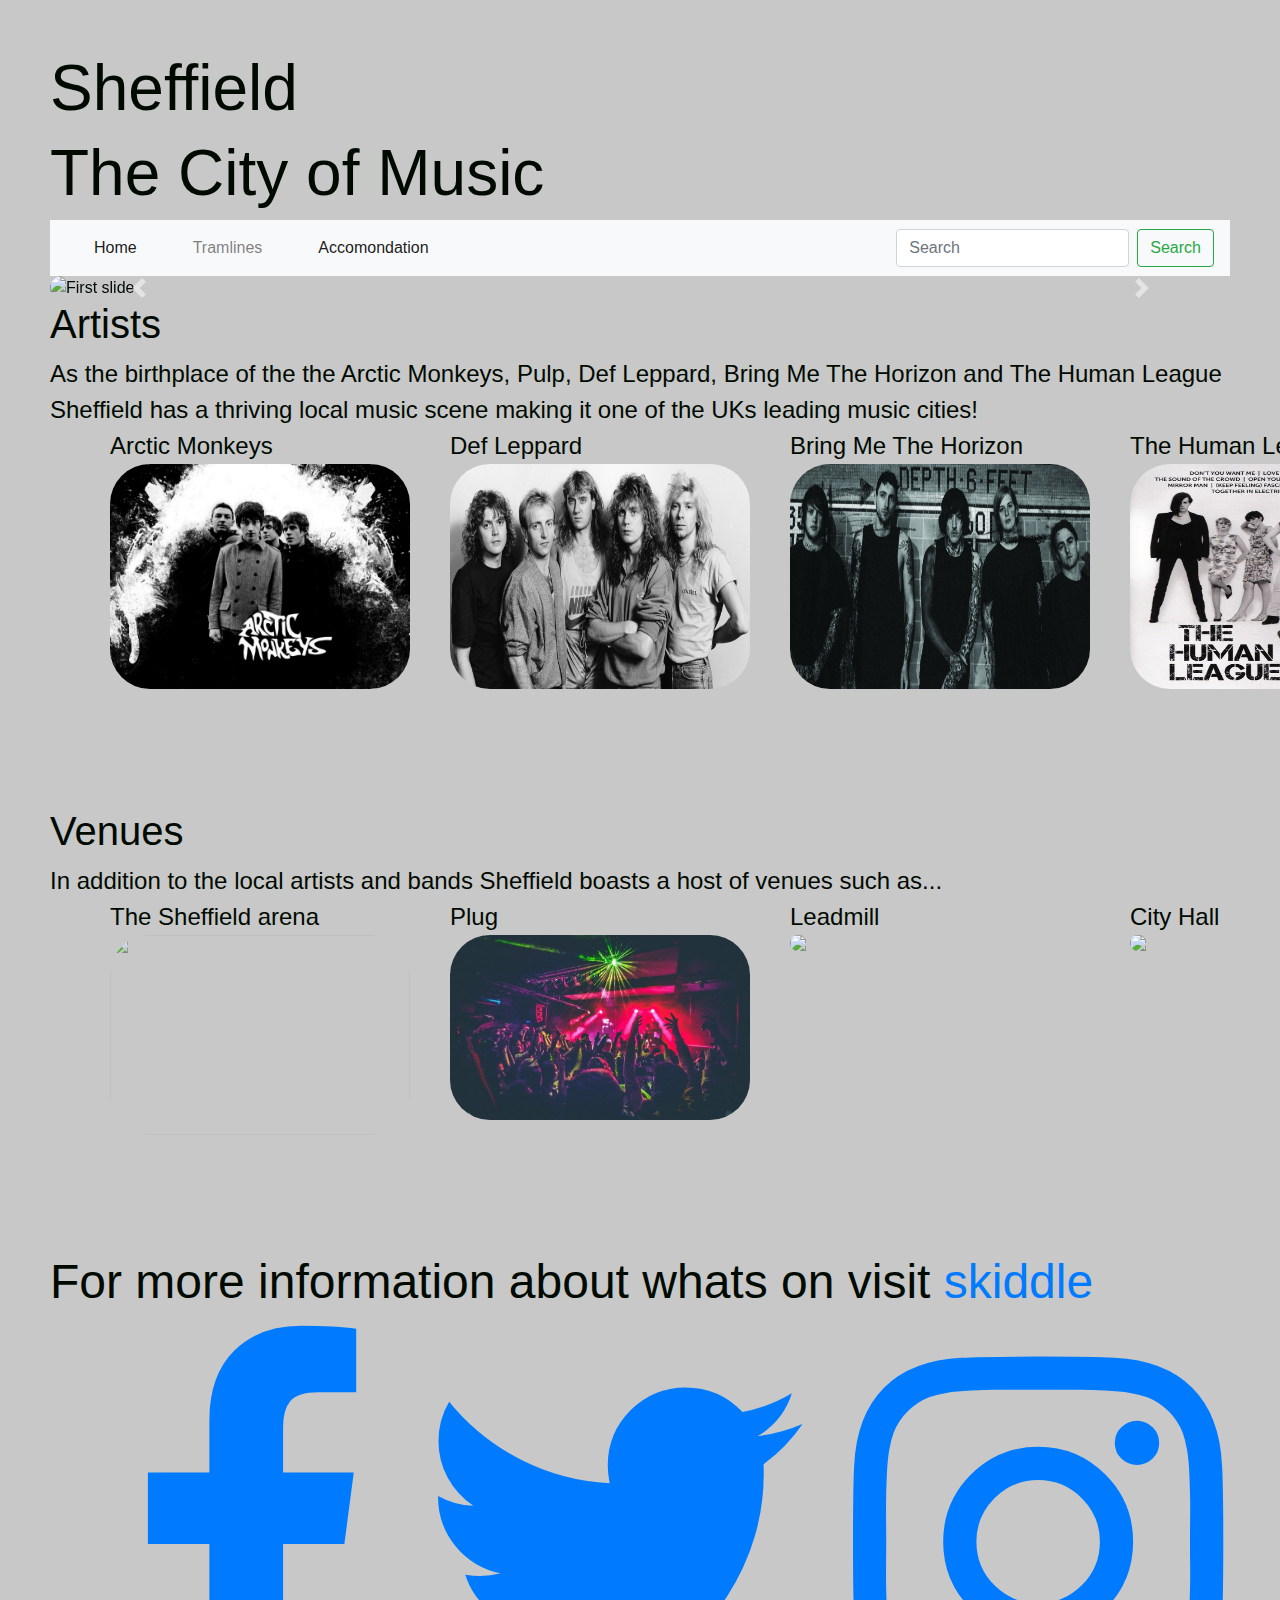
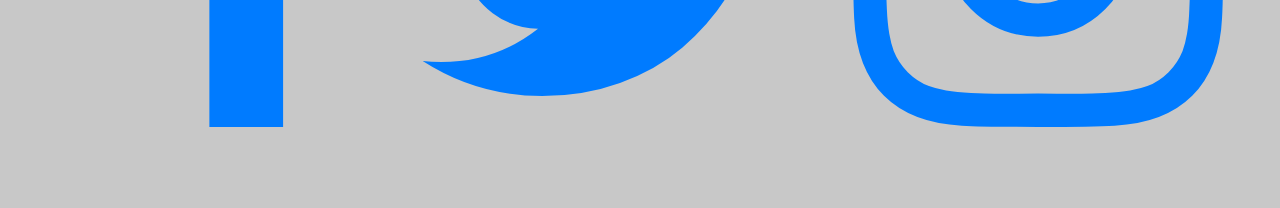
==== index.html @ 2484082d "social media buttons" ====
<!DOCTYPE html>
<html>

  <meta charset="utf-8" />
  <meta http-equiv="X-UA-Compatible" content="IE=edge">
  <meta name="viewport" content="width=device-width, initial-scale=1">

  <title>Sheffield Music</title>
  <link rel="stylesheet" type="text/css" href="css/bootstrap.css">
  <link rel="stylesheet" type="text/css" href="css/styles.css">
  <script
  src="http://code.jquery.com/jquery-3.3.1.min.js"
  integrity="sha256-FgpCb/KJQlLNfOu91ta32o/NMZxltwRo8QtmkMRdAu8="
  crossorigin="anonymous"></script>
  <link rel="stylesheet" href="https://maxcdn.bootstrapcdn.com/font-awesome/4.5.0/css/font-awesome.min.css">
  <link rel="stylesheet" type="text/css" href="bootstrap-social.css">

</head>
<body>

  <div>
  <h1>Sheffield</h1>
<h1>The City of Music</h1>
  <nav class="navbar navbar-expand-lg navbar-light bg-light">
    <button class="navbar-toggler" type="button" data-toggle="collapse" data-target="#navbarTogglerDemo01" aria-controls="navbarTogglerDemo01" aria-expanded="false" aria-label="Toggle navigation">
      <span class="navbar-toggler-icon"></span>
    </button>
    <div class="collapse navbar-collapse" id="navbarTogglerDemo01">

      <ul class="navbar-nav mr-auto mt-2 mt-lg-0">
        <li class="nav-item active">

          <a class="nav-link" href="index.html">Home <span class="sr-only">(current)</span></a>
        </li>
        <li class="nav-item">
          <a class="nav-link" href="tramlines.html">Tramlines</a>
        </li>
        <li class="nav-item active">
          <a class="nav-link" href="accomodation.html">Accomondation </a>
        </li>
      </ul>
      <form class="form-inline my-2 my-lg-0">
        <input class="form-control mr-sm-2" type="search" placeholder="Search" aria-label="Search">
        <button class="btn btn-outline-success my-2 my-sm-0" type="submit">Search</button>
      </form>
    </div>
  </nav>

  <div id="carouselExampleControls" class="carousel slide" data-ride="carousel">
    <div class="carousel-inner">
      <div class="carousel-item active">
        <img class="d-block w-100" src="Nightclub.jpg" alt="First slide">
      </div>
      <div class="carousel-item">
        <img class="d-block w-100" src="night.jpg" alt="Second slide">
      </div>
      <div class="carousel-item">
        <img class="d-block w-100" src="nightlife p2.jpg" alt="Third slide">
      </div>
    </div>
    <a class="carousel-control-prev" href="#carouselExampleControls" role="button" data-slide="prev">
      <span class="carousel-control-prev-icon" aria-hidden="true"></span>
      <span class="sr-only">Previous</span>
    </a>
    <a class="carousel-control-next" href="#carouselExampleControls" role="button" data-slide="next">
      <span class="carousel-control-next-icon" aria-hidden="true"></span>
      <span class="sr-only">Next</span>
    </a>
  </div>


</div>

<div>
  <h2>Artists</h2>
  <p1>
  As the birthplace of the the Arctic Monkeys, Pulp, Def Leppard, Bring Me The Horizon and The Human League
  Sheffield has a thriving local music scene making it one of the UKs leading music cities!
</p1>
<br>
<div>
<ol>
      <ul>

        <li>Arctic Monkeys <a href="https://www.arcticmonkeys.com/"><img src="articmonkeys.jpg" width="300px" height="225px"></a></li>
        <li>Def Leppard <a href="http://www.defleppard.com/"><img src="deflep.jpg" width="300px" height="225px"></li></a></li>
        <li>Bring Me The Horizon <a href="https://www.bmthofficial.com/"><img src="bmth.jpg" width="300px" height="225px"></li></a></li>
        <li>The Human League<a href="http://www.thehumanleague.co.uk/"><img src="thl.jpg" width="300px" height="225px"></li></a></li>

      </ul>

</div>

<div>
  <h2>Venues</h2>
  <p2>
  In addition to the local artists and bands Sheffield boasts a host of venues such as...
</p2>
<br>
  <ol>
        <ul>
          <li>The Sheffield arena <a href="http://www.flydsaarena.co.uk/home"><img src="arena.jpg" width="300px" height="200px"></a></li>
          <li>Plug <a href="https://the-plug.com/"><img src="plug.jpg" width="300px" height"200px"></li></a></li>
          <li>Leadmill <a href="https://www.leadmill.co.uk/"><img src="leadmill.jpg" width="300px"></li></a></li>
          <li>City Hall <a href="https://www.sheffieldcityhall.co.uk/Online/default.asp"><img src="cityhall.jpg" width="300px"></li></a></li>
          <li>Yellow Arch Studios <a href="http://www.yellowarch.com/"><img src="yellowarch.jpg" width="300px" height="200px"></li></a></li>
          <li>Hope Works <a href="http://www.hope-works.co.uk"><img src="hopeworks.jpg" width="300px" height="200px"></li></a></li>
          <li>02 Academy <a href="https://academymusicgroup.com/o2academysheffield/"><img src="02.jpg" width="300px" height="200px"></li></a></li>
        </ul>
        </div>
    </ol>

  <p>
    <h3>For more information about whats on visit <a href="https://www.skiddle.com/whats-on/Sheffield/">skiddle<h3/></a>
  </p>
    <script src="js/bootstrap.js"></script>
</body>
</html>
<div class="col-md-6 .col-md-offset-3">
  <ul class="social">
    <li class="facebook"><a href="https://en-gb.facebook.com/Tramlines/"><i class="fa fa-facebook fa-3x"></i></a></li>
    <li class="twitter"><a href="https://twitter.com/search?q=tramlines&src=typd&lang=en"><i class="fa fa-twitter fa-3x"></i></a></li>
    <li class="instagram"><a href="https://www.instagram.com/tramlines/?hl=en"><i class="fa fa-instagram fa-3x"></i></a></li>
    </a>
  </ul>
</div>
---- css/styles.css ----
body {
background-color: rgb(200,200,200);
color: rgb(65,75,86);
}
body {
color: rgb(1,10,0);
font-family: arial;
margin: 50px;
text-align: flex;
}
background-color: green;
h1, h2, h {
text-align: flex;
}
h1 {
font-size: 4em;
}
h2 {
font-size: 2.5em;
}
h3 {
font-size: 3em;
}
img {
display: flex;
padding: 0px;
margin: 0 auto;
border-radius: 40px;
position: left
}
p1 {
text-align: flex;
width: 80%;
margin: 0vh 0vw;
font-size: 1.5em;
}
p2 {
text-align: flex;
width: 80%;
margin: 0vh 0vw;
font-size: 1.5em;
}
a {
color: rgb(120, 100%, 100%)
font-size: 1.6em;
}
ol {
list-style: flex;
padding: 0;
margin-bottom: 10%;
font-size: 1.5em;
display: flex;
justify-content: space-evenly;

}
li#lower {
margin-top: 2%;
}
li#lower {
margin-top: 4%;
}
ul {
list-style: none;
display: flex;
}
li {
margin: 0 20px;
transition: 0.6s ease;
}
li:hover {
font-size: 1.2em;
transition: 1.6s ease;
}

#dropdown_div {
  min-height: 10vh;
  width: 10vw;

}
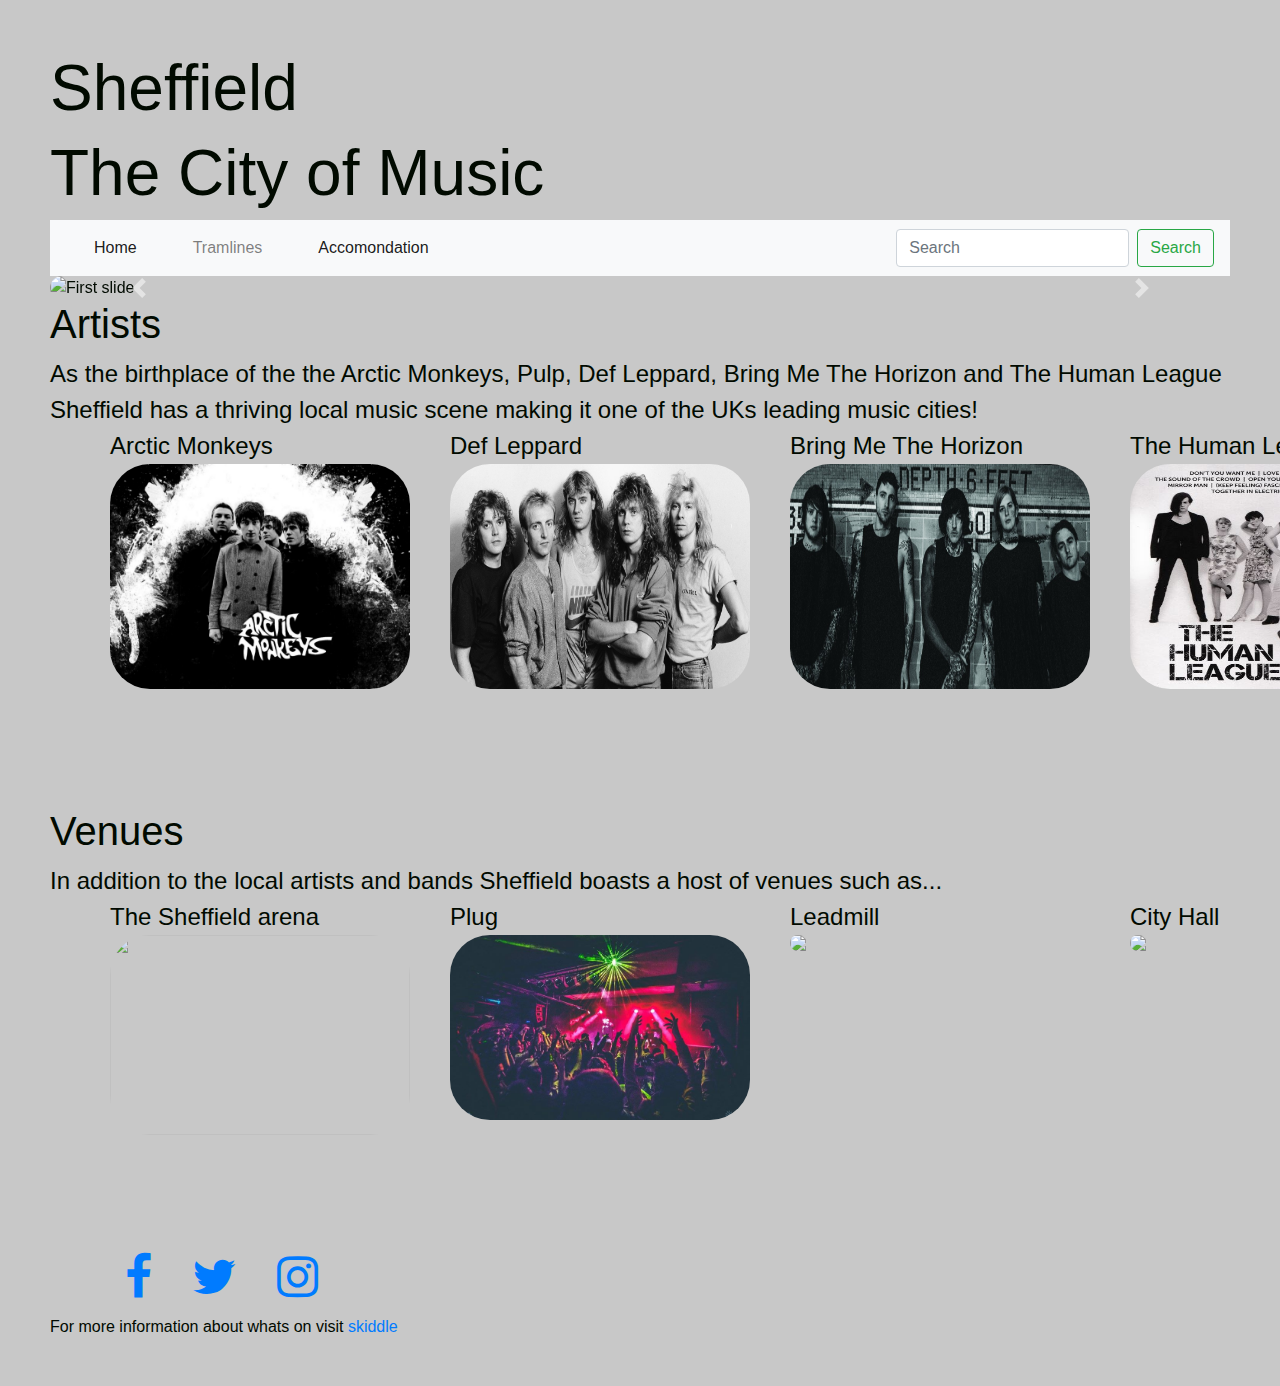
==== commit b33c05e9: "index html" ====
--- a/index.html
+++ b/index.html
@@ -109,6 +109,14 @@
         </ul>
         </div>
     </ol>
+    <div class="col-md-6 .col-md-offset-3">
+      <ul class="social">
+        <li class="facebook"><a href="https://en-gb.facebook.com/Tramlines/"><width="100px" height="100px"<i class="fa fa-facebook fa-3x"></i></a></li>
+        <li class="twitter"><a href="https://twitter.com/search?q=tramlines&src=typd&lang=en"><i class="fa fa-twitter fa-3x"></i></a></li>
+        <li class="instagram"><a href="https://www.instagram.com/tramlines/?hl=en"><i class="fa fa-instagram fa-3x"></i></a></li>
+        </a>
+      </ul>
+    </div>
 
   <p>
     <h3>For more information about whats on visit <a href="https://www.skiddle.com/whats-on/Sheffield/">skiddle<h3/></a>
@@ -116,11 +124,3 @@
     <script src="js/bootstrap.js"></script>
 </body>
 </html>
-<div class="col-md-6 .col-md-offset-3">
-  <ul class="social">
-    <li class="facebook"><a href="https://en-gb.facebook.com/Tramlines/"><i class="fa fa-facebook fa-3x"></i></a></li>
-    <li class="twitter"><a href="https://twitter.com/search?q=tramlines&src=typd&lang=en"><i class="fa fa-twitter fa-3x"></i></a></li>
-    <li class="instagram"><a href="https://www.instagram.com/tramlines/?hl=en"><i class="fa fa-instagram fa-3x"></i></a></li>
-    </a>
-  </ul>
-</div>
--- a/css/styles.css
+++ b/css/styles.css
@@ -8,7 +8,7 @@
 margin: 50px;
 text-align: flex;
 }
-background-color: green;
+
 h1, h2, h {
 text-align: flex;
 }
@@ -19,7 +19,7 @@
 font-size: 2.5em;
 }
 h3 {
-font-size: 3em;
+font-size: 1em;
 }
 img {
 display: flex;
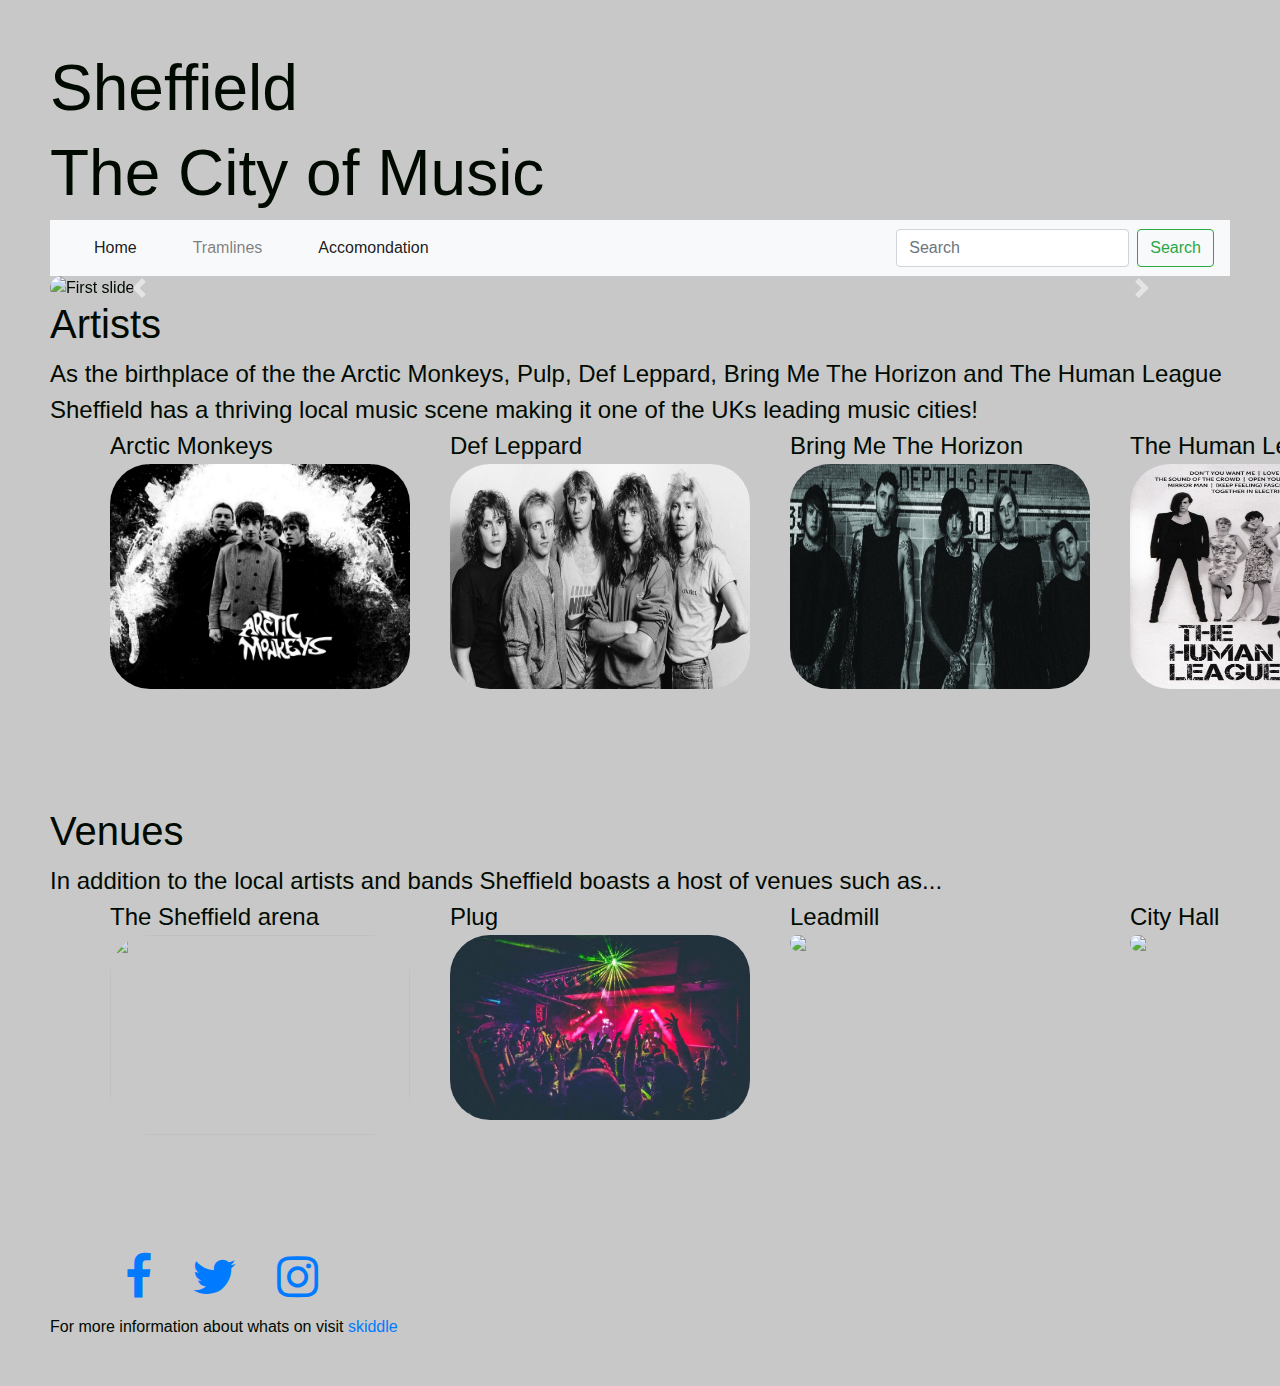
==== commit 7b3008cf: "index updated" ====
--- a/index.html
+++ b/index.html
@@ -111,9 +111,9 @@
     </ol>
     <div class="col-md-6 .col-md-offset-3">
       <ul class="social">
-        <li class="facebook"><a href="https://en-gb.facebook.com/Tramlines/"><width="100px" height="100px"<i class="fa fa-facebook fa-3x"></i></a></li>
-        <li class="twitter"><a href="https://twitter.com/search?q=tramlines&src=typd&lang=en"><i class="fa fa-twitter fa-3x"></i></a></li>
-        <li class="instagram"><a href="https://www.instagram.com/tramlines/?hl=en"><i class="fa fa-instagram fa-3x"></i></a></li>
+        <li class="facebook"><a href="https://www.facebook.com/oursheff/"><width="100px" height="100px"<i class="fa fa-facebook fa-3x"></i></a></li>
+        <li class="twitter"><a href="https://twitter.com/search?q=twitter+sheffield&ref_src=twsrc%5Egoogle%7Ctwcamp%5Eserp%7Ctwgr%5Esearch"><i class="fa fa-twitter fa-3x"></i></a></li>
+        <li class="instagram"><a href="https://www.instagram.com/explore/tags/sheffield/?hl=en"><i class="fa fa-instagram fa-3x"></i></a></li>
         </a>
       </ul>
     </div>
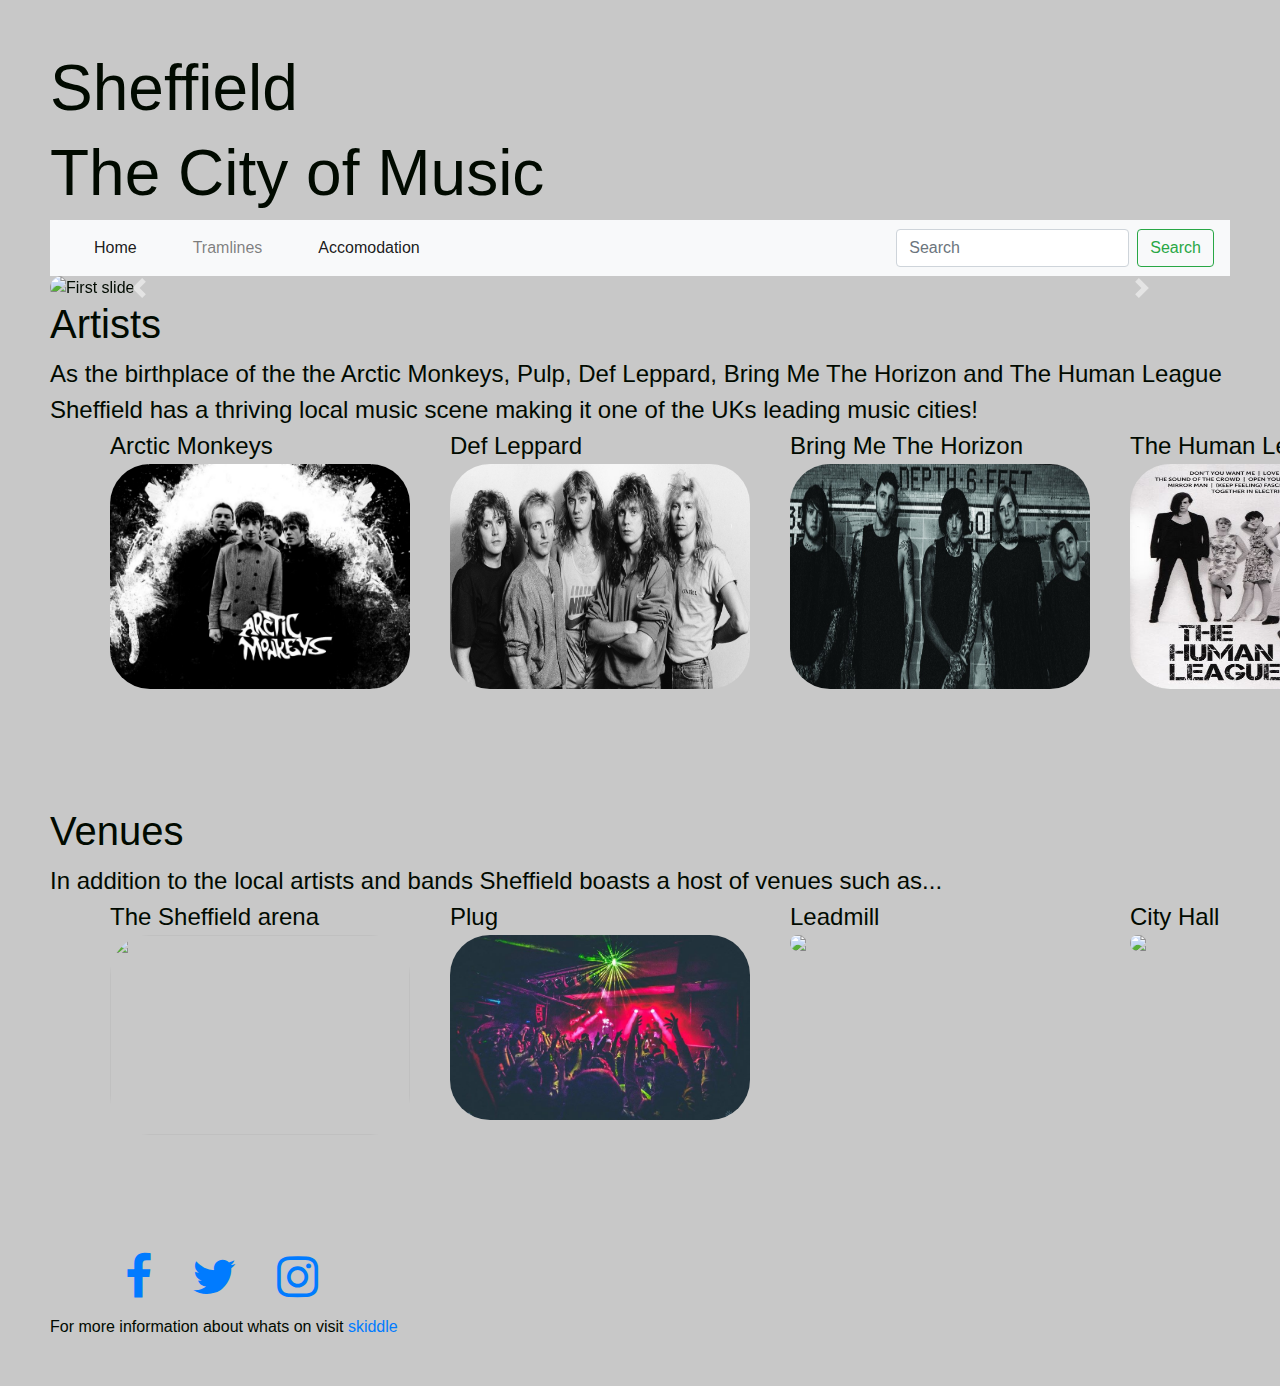
==== commit 57d1d7b5: "accomodation html edited" ====
--- a/index.html
+++ b/index.html
@@ -1,126 +1,126 @@
 <!DOCTYPE html>
 <html>
 
-  <meta charset="utf-8" />
-  <meta http-equiv="X-UA-Compatible" content="IE=edge">
-  <meta name="viewport" content="width=device-width, initial-scale=1">
+<meta charset="utf-8" />
+<meta http-equiv="X-UA-Compatible" content="IE=edge">
+<meta name="viewport" content="width=device-width, initial-scale=1">
 
-  <title>Sheffield Music</title>
-  <link rel="stylesheet" type="text/css" href="css/bootstrap.css">
-  <link rel="stylesheet" type="text/css" href="css/styles.css">
-  <script
-  src="http://code.jquery.com/jquery-3.3.1.min.js"
-  integrity="sha256-FgpCb/KJQlLNfOu91ta32o/NMZxltwRo8QtmkMRdAu8="
-  crossorigin="anonymous"></script>
-  <link rel="stylesheet" href="https://maxcdn.bootstrapcdn.com/font-awesome/4.5.0/css/font-awesome.min.css">
-  <link rel="stylesheet" type="text/css" href="bootstrap-social.css">
+<title>Sheffield Music</title>
+<link rel="stylesheet" type="text/css" href="css/bootstrap.css">
+<link rel="stylesheet" type="text/css" href="css/styles.css">
+<script
+src="http://code.jquery.com/jquery-3.3.1.min.js"
+integrity="sha256-FgpCb/KJQlLNfOu91ta32o/NMZxltwRo8QtmkMRdAu8="
+crossorigin="anonymous"></script>
+<link rel="stylesheet" href="https://maxcdn.bootstrapcdn.com/font-awesome/4.5.0/css/font-awesome.min.css">
+<link rel="stylesheet" type="text/css" href="bootstrap-social.css">
 
 </head>
 <body>
 
   <div>
-  <h1>Sheffield</h1>
-<h1>The City of Music</h1>
-  <nav class="navbar navbar-expand-lg navbar-light bg-light">
-    <button class="navbar-toggler" type="button" data-toggle="collapse" data-target="#navbarTogglerDemo01" aria-controls="navbarTogglerDemo01" aria-expanded="false" aria-label="Toggle navigation">
-      <span class="navbar-toggler-icon"></span>
-    </button>
-    <div class="collapse navbar-collapse" id="navbarTogglerDemo01">
+    <h1>Sheffield</h1>
+    <h1>The City of Music</h1>
+    <nav class="navbar navbar-expand-lg navbar-light bg-light">
+      <button class="navbar-toggler" type="button" data-toggle="collapse" data-target="#navbarTogglerDemo01" aria-controls="navbarTogglerDemo01" aria-expanded="false" aria-label="Toggle navigation">
+        <span class="navbar-toggler-icon"></span>
+      </button>
+      <div class="collapse navbar-collapse" id="navbarTogglerDemo01">
 
-      <ul class="navbar-nav mr-auto mt-2 mt-lg-0">
-        <li class="nav-item active">
+        <ul class="navbar-nav mr-auto mt-2 mt-lg-0">
+          <li class="nav-item active">
 
-          <a class="nav-link" href="index.html">Home <span class="sr-only">(current)</span></a>
-        </li>
-        <li class="nav-item">
-          <a class="nav-link" href="tramlines.html">Tramlines</a>
-        </li>
-        <li class="nav-item active">
-          <a class="nav-link" href="accomodation.html">Accomondation </a>
-        </li>
-      </ul>
-      <form class="form-inline my-2 my-lg-0">
-        <input class="form-control mr-sm-2" type="search" placeholder="Search" aria-label="Search">
-        <button class="btn btn-outline-success my-2 my-sm-0" type="submit">Search</button>
-      </form>
+            <a class="nav-link" href="index.html">Home <span class="sr-only">(current)</span></a>
+          </li>
+          <li class="nav-item">
+            <a class="nav-link" href="tramlines.html">Tramlines</a>
+          </li>
+          <li class="nav-item active">
+            <a class="nav-link" href="accomodation.html">Accomodation </a>
+          </li>
+        </ul>
+        <form class="form-inline my-2 my-lg-0">
+          <input class="form-control mr-sm-2" type="search" placeholder="Search" aria-label="Search">
+          <button class="btn btn-outline-success my-2 my-sm-0" type="submit">Search</button>
+        </form>
+      </div>
+    </nav>
+
+    <div id="carouselExampleControls" class="carousel slide" data-ride="carousel">
+      <div class="carousel-inner">
+        <div class="carousel-item active">
+          <img class="d-block w-100" src="Nightclub.jpg" alt="First slide">
+        </div>
+        <div class="carousel-item">
+          <img class="d-block w-100" src="night.jpg" alt="Second slide">
+        </div>
+        <div class="carousel-item">
+          <img class="d-block w-100" src="nightlife p2.jpg" alt="Third slide">
+        </div>
+      </div>
+      <a class="carousel-control-prev" href="#carouselExampleControls" role="button" data-slide="prev">
+        <span class="carousel-control-prev-icon" aria-hidden="true"></span>
+        <span class="sr-only">Previous</span>
+      </a>
+      <a class="carousel-control-next" href="#carouselExampleControls" role="button" data-slide="next">
+        <span class="carousel-control-next-icon" aria-hidden="true"></span>
+        <span class="sr-only">Next</span>
+      </a>
     </div>
-  </nav>
 
-  <div id="carouselExampleControls" class="carousel slide" data-ride="carousel">
-    <div class="carousel-inner">
-      <div class="carousel-item active">
-        <img class="d-block w-100" src="Nightclub.jpg" alt="First slide">
-      </div>
-      <div class="carousel-item">
-        <img class="d-block w-100" src="night.jpg" alt="Second slide">
-      </div>
-      <div class="carousel-item">
-        <img class="d-block w-100" src="nightlife p2.jpg" alt="Third slide">
-      </div>
-    </div>
-    <a class="carousel-control-prev" href="#carouselExampleControls" role="button" data-slide="prev">
-      <span class="carousel-control-prev-icon" aria-hidden="true"></span>
-      <span class="sr-only">Previous</span>
-    </a>
-    <a class="carousel-control-next" href="#carouselExampleControls" role="button" data-slide="next">
-      <span class="carousel-control-next-icon" aria-hidden="true"></span>
-      <span class="sr-only">Next</span>
-    </a>
+
   </div>
 
+  <div>
+    <h2>Artists</h2>
+    <p1>
+      As the birthplace of the the Arctic Monkeys, Pulp, Def Leppard, Bring Me The Horizon and The Human League
+      Sheffield has a thriving local music scene making it one of the UKs leading music cities!
+    </p1>
+    <br>
+    <div>
+      <ol>
+        <ul>
 
-</div>
+          <li>Arctic Monkeys <a href="https://www.arcticmonkeys.com/"><img src="articmonkeys.jpg" width="300px" height="225px"></a></li>
+          <li>Def Leppard <a href="http://www.defleppard.com/"><img src="deflep.jpg" width="300px" height="225px"></li></a></li>
+          <li>Bring Me The Horizon <a href="https://www.bmthofficial.com/"><img src="bmth.jpg" width="300px" height="225px"></li></a></li>
+          <li>The Human League<a href="http://www.thehumanleague.co.uk/"><img src="thl.jpg" width="300px" height="225px"></li></a></li>
 
-<div>
-  <h2>Artists</h2>
-  <p1>
-  As the birthplace of the the Arctic Monkeys, Pulp, Def Leppard, Bring Me The Horizon and The Human League
-  Sheffield has a thriving local music scene making it one of the UKs leading music cities!
-</p1>
-<br>
-<div>
-<ol>
-      <ul>
+        </ul>
 
-        <li>Arctic Monkeys <a href="https://www.arcticmonkeys.com/"><img src="articmonkeys.jpg" width="300px" height="225px"></a></li>
-        <li>Def Leppard <a href="http://www.defleppard.com/"><img src="deflep.jpg" width="300px" height="225px"></li></a></li>
-        <li>Bring Me The Horizon <a href="https://www.bmthofficial.com/"><img src="bmth.jpg" width="300px" height="225px"></li></a></li>
-        <li>The Human League<a href="http://www.thehumanleague.co.uk/"><img src="thl.jpg" width="300px" height="225px"></li></a></li>
+      </div>
 
-      </ul>
-
-</div>
-
-<div>
-  <h2>Venues</h2>
-  <p2>
-  In addition to the local artists and bands Sheffield boasts a host of venues such as...
-</p2>
-<br>
-  <ol>
-        <ul>
-          <li>The Sheffield arena <a href="http://www.flydsaarena.co.uk/home"><img src="arena.jpg" width="300px" height="200px"></a></li>
-          <li>Plug <a href="https://the-plug.com/"><img src="plug.jpg" width="300px" height"200px"></li></a></li>
-          <li>Leadmill <a href="https://www.leadmill.co.uk/"><img src="leadmill.jpg" width="300px"></li></a></li>
-          <li>City Hall <a href="https://www.sheffieldcityhall.co.uk/Online/default.asp"><img src="cityhall.jpg" width="300px"></li></a></li>
-          <li>Yellow Arch Studios <a href="http://www.yellowarch.com/"><img src="yellowarch.jpg" width="300px" height="200px"></li></a></li>
-          <li>Hope Works <a href="http://www.hope-works.co.uk"><img src="hopeworks.jpg" width="300px" height="200px"></li></a></li>
-          <li>02 Academy <a href="https://academymusicgroup.com/o2academysheffield/"><img src="02.jpg" width="300px" height="200px"></li></a></li>
-        </ul>
+      <div>
+        <h2>Venues</h2>
+        <p2>
+          In addition to the local artists and bands Sheffield boasts a host of venues such as...
+        </p2>
+        <br>
+        <ol>
+          <ul>
+            <li>The Sheffield arena <a href="http://www.flydsaarena.co.uk/home"><img src="arena.jpg" width="300px" height="200px"></a></li>
+            <li>Plug <a href="https://the-plug.com/"><img src="plug.jpg" width="300px" height"200px"></li></a></li>
+            <li>Leadmill <a href="https://www.leadmill.co.uk/"><img src="leadmill.jpg" width="300px"></li></a></li>
+            <li>City Hall <a href="https://www.sheffieldcityhall.co.uk/Online/default.asp"><img src="cityhall.jpg" width="300px"></li></a></li>
+            <li>Yellow Arch Studios <a href="http://www.yellowarch.com/"><img src="yellowarch.jpg" width="300px" height="200px"></li></a></li>
+            <li>Hope Works <a href="http://www.hope-works.co.uk"><img src="hopeworks.jpg" width="300px" height="200px"></li></a></li>
+            <li>02 Academy <a href="https://academymusicgroup.com/o2academysheffield/"><img src="02.jpg" width="300px" height="200px"></li></a></li>
+          </ul>
         </div>
-    </ol>
-    <div class="col-md-6 .col-md-offset-3">
-      <ul class="social">
-        <li class="facebook"><a href="https://www.facebook.com/oursheff/"><width="100px" height="100px"<i class="fa fa-facebook fa-3x"></i></a></li>
-        <li class="twitter"><a href="https://twitter.com/search?q=twitter+sheffield&ref_src=twsrc%5Egoogle%7Ctwcamp%5Eserp%7Ctwgr%5Esearch"><i class="fa fa-twitter fa-3x"></i></a></li>
-        <li class="instagram"><a href="https://www.instagram.com/explore/tags/sheffield/?hl=en"><i class="fa fa-instagram fa-3x"></i></a></li>
+      </ol>
+      <div class="col-md-6 .col-md-offset-3">
+        <ul class="social">
+          <li class="facebook"><a href="https://www.facebook.com/oursheff/"><width="100px" height="100px"<i class="fa fa-facebook fa-3x"></i></a></li>
+          <li class="twitter"><a href="https://twitter.com/search?q=twitter+sheffield&ref_src=twsrc%5Egoogle%7Ctwcamp%5Eserp%7Ctwgr%5Esearch"><i class="fa fa-twitter fa-3x"></i></a></li>
+          <li class="instagram"><a href="https://www.instagram.com/explore/tags/sheffield/?hl=en"><i class="fa fa-instagram fa-3x"></i></a></li>
         </a>
       </ul>
     </div>
 
-  <p>
-    <h3>For more information about whats on visit <a href="https://www.skiddle.com/whats-on/Sheffield/">skiddle<h3/></a>
-  </p>
-    <script src="js/bootstrap.js"></script>
-</body>
-</html>
+    <p>
+      <h3>For more information about whats on visit <a href="https://www.skiddle.com/whats-on/Sheffield/">skiddle<h3/></a>
+      </p>
+      <script src="js/bootstrap.js"></script>
+    </body>
+    </html>
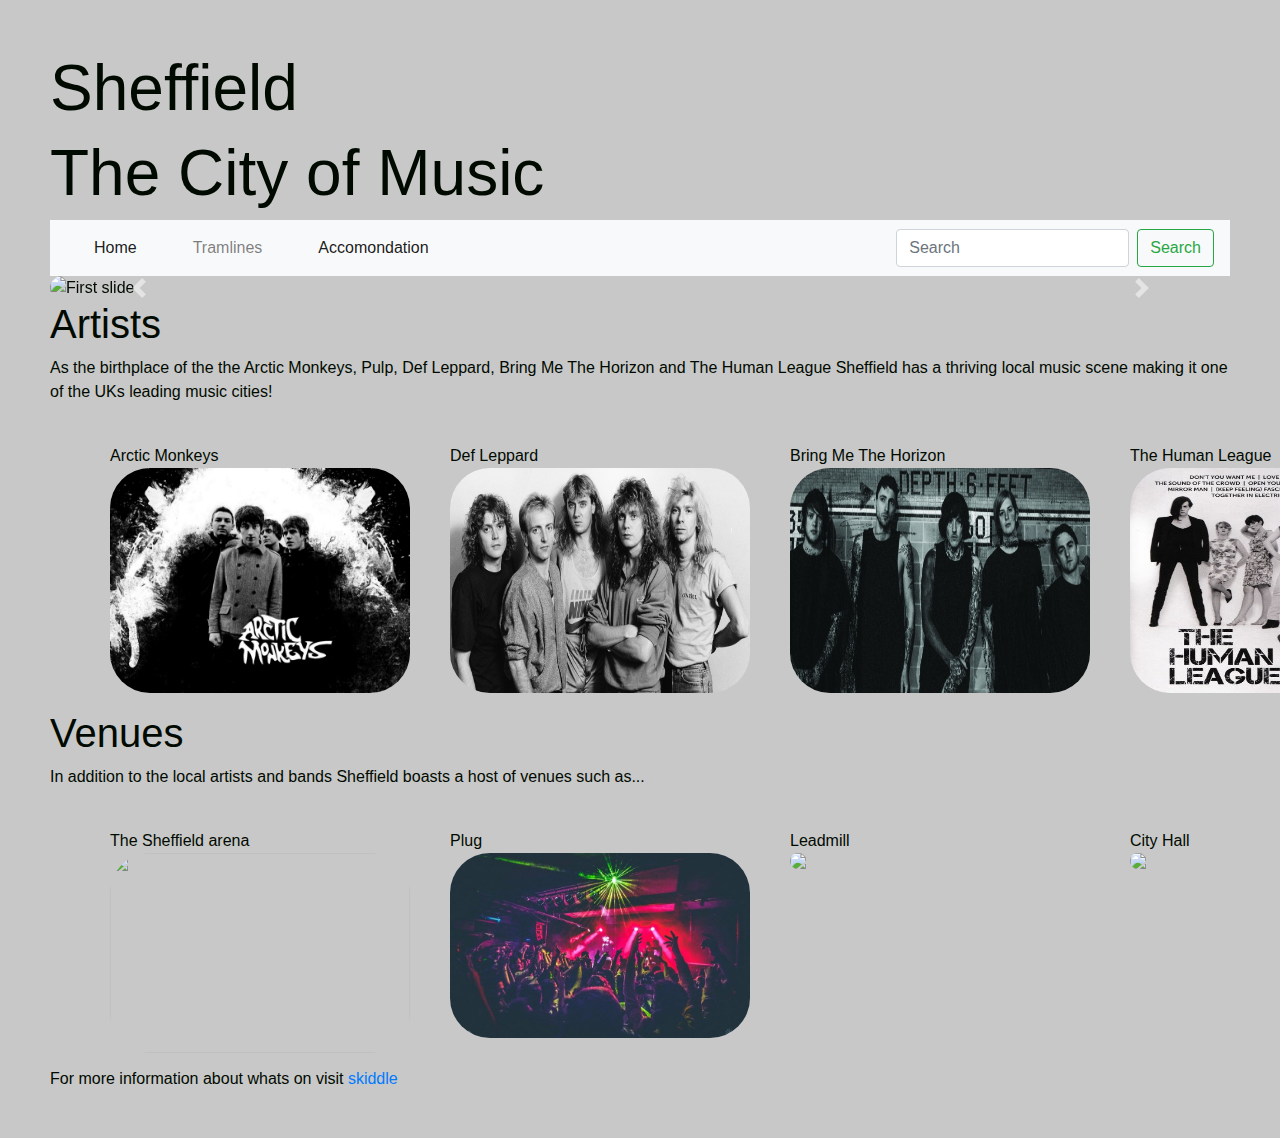
==== commit 811ab770: "Update index.html" ====
--- a/index.html
+++ b/index.html
@@ -1,126 +1,116 @@
 <!DOCTYPE html>
 <html>
 
-<meta charset="utf-8" />
-<meta http-equiv="X-UA-Compatible" content="IE=edge">
-<meta name="viewport" content="width=device-width, initial-scale=1">
+  <meta charset="utf-8" />
+  <meta http-equiv="X-UA-Compatible" content="IE=edge">
+  <meta name="viewport" content="width=device-width, initial-scale=1">
 
-<title>Sheffield Music</title>
-<link rel="stylesheet" type="text/css" href="css/bootstrap.css">
-<link rel="stylesheet" type="text/css" href="css/styles.css">
-<script
-src="http://code.jquery.com/jquery-3.3.1.min.js"
-integrity="sha256-FgpCb/KJQlLNfOu91ta32o/NMZxltwRo8QtmkMRdAu8="
-crossorigin="anonymous"></script>
-<link rel="stylesheet" href="https://maxcdn.bootstrapcdn.com/font-awesome/4.5.0/css/font-awesome.min.css">
-<link rel="stylesheet" type="text/css" href="bootstrap-social.css">
+  <title>Sheffield Music</title>
+  <link rel="stylesheet" type="text/css" href="css/bootstrap.css">
+  <link rel="stylesheet" type="text/css" href="css/styles.css">
+  <script
+  src="http://code.jquery.com/jquery-3.3.1.min.js"
+  integrity="sha256-FgpCb/KJQlLNfOu91ta32o/NMZxltwRo8QtmkMRdAu8="
+  crossorigin="anonymous"></script>
 
 </head>
 <body>
 
   <div>
-    <h1>Sheffield</h1>
-    <h1>The City of Music</h1>
-    <nav class="navbar navbar-expand-lg navbar-light bg-light">
-      <button class="navbar-toggler" type="button" data-toggle="collapse" data-target="#navbarTogglerDemo01" aria-controls="navbarTogglerDemo01" aria-expanded="false" aria-label="Toggle navigation">
-        <span class="navbar-toggler-icon"></span>
-      </button>
-      <div class="collapse navbar-collapse" id="navbarTogglerDemo01">
+  <h1>Sheffield</h1>
+<h1>The City of Music</h1>
+  <nav class="navbar navbar-expand-lg navbar-light bg-light">
+    <button class="navbar-toggler" type="button" data-toggle="collapse" data-target="#navbarTogglerDemo01" aria-controls="navbarTogglerDemo01" aria-expanded="false" aria-label="Toggle navigation">
+      <span class="navbar-toggler-icon"></span>
+    </button>
+    <div class="collapse navbar-collapse" id="navbarTogglerDemo01">
 
-        <ul class="navbar-nav mr-auto mt-2 mt-lg-0">
-          <li class="nav-item active">
+      <ul class="navbar-nav mr-auto mt-2 mt-lg-0">
+        <li class="nav-item active">
 
-            <a class="nav-link" href="index.html">Home <span class="sr-only">(current)</span></a>
-          </li>
-          <li class="nav-item">
-            <a class="nav-link" href="tramlines.html">Tramlines</a>
-          </li>
-          <li class="nav-item active">
-            <a class="nav-link" href="accomodation.html">Accomodation </a>
-          </li>
-        </ul>
-        <form class="form-inline my-2 my-lg-0">
-          <input class="form-control mr-sm-2" type="search" placeholder="Search" aria-label="Search">
-          <button class="btn btn-outline-success my-2 my-sm-0" type="submit">Search</button>
-        </form>
+          <a class="nav-link" href="index.html">Home <span class="sr-only">(current)</span></a>
+        </li>
+        <li class="nav-item">
+          <a class="nav-link" href="tramlines.html">Tramlines</a>
+        </li>
+        <li class="nav-item active">
+          <a class="nav-link" href="accomodation.html">Accomondation </a>
+        </li>
+      </ul>
+      <form class="form-inline my-2 my-lg-0">
+        <input class="form-control mr-sm-2" type="search" placeholder="Search" aria-label="Search">
+        <button class="btn btn-outline-success my-2 my-sm-0" type="submit">Search</button>
+      </form>
+    </div>
+  </nav>
+
+  <div id="carouselExampleControls" class="carousel slide" data-ride="carousel">
+    <div class="carousel-inner">
+      <div class="carousel-item active">
+        <img class="d-block w-100" src="Nightclub.jpg" alt="First slide">
       </div>
-    </nav>
-
-    <div id="carouselExampleControls" class="carousel slide" data-ride="carousel">
-      <div class="carousel-inner">
-        <div class="carousel-item active">
-          <img class="d-block w-100" src="Nightclub.jpg" alt="First slide">
-        </div>
-        <div class="carousel-item">
-          <img class="d-block w-100" src="night.jpg" alt="Second slide">
-        </div>
-        <div class="carousel-item">
-          <img class="d-block w-100" src="nightlife p2.jpg" alt="Third slide">
-        </div>
+      <div class="carousel-item">
+        <img class="d-block w-100" src="night.jpg" alt="Second slide">
       </div>
-      <a class="carousel-control-prev" href="#carouselExampleControls" role="button" data-slide="prev">
-        <span class="carousel-control-prev-icon" aria-hidden="true"></span>
-        <span class="sr-only">Previous</span>
-      </a>
-      <a class="carousel-control-next" href="#carouselExampleControls" role="button" data-slide="next">
-        <span class="carousel-control-next-icon" aria-hidden="true"></span>
-        <span class="sr-only">Next</span>
-      </a>
+      <div class="carousel-item">
+        <img class="d-block w-100" src="nightlife p2.jpg" alt="Third slide">
+      </div>
     </div>
+    <a class="carousel-control-prev" href="#carouselExampleControls" role="button" data-slide="prev">
+      <span class="carousel-control-prev-icon" aria-hidden="true"></span>
+      <span class="sr-only">Previous</span>
+    </a>
+    <a class="carousel-control-next" href="#carouselExampleControls" role="button" data-slide="next">
+      <span class="carousel-control-next-icon" aria-hidden="true"></span>
+      <span class="sr-only">Next</span>
+    </a>
+  </div>
 
 
-  </div>
+</div>
 
-  <div>
-    <h2>Artists</h2>
-    <p1>
-      As the birthplace of the the Arctic Monkeys, Pulp, Def Leppard, Bring Me The Horizon and The Human League
-      Sheffield has a thriving local music scene making it one of the UKs leading music cities!
-    </p1>
-    <br>
-    <div>
-      <ol>
+<div>
+  <h2>Artists</h2>
+  <p>
+  As the birthplace of the the Arctic Monkeys, Pulp, Def Leppard, Bring Me The Horizon and The Human League
+  Sheffield has a thriving local music scene making it one of the UKs leading music cities!
+</p>
+<br>
+<div>
+
+      <ul>
+
+        <li>Arctic Monkeys <a href="https://www.arcticmonkeys.com/"><img src="articmonkeys.jpg" width="300px" height="225px"></a></li>
+        <li>Def Leppard <a href="http://www.defleppard.com/"><img src="deflep.jpg" width="300px" height="225px"></li></a></li>
+        <li>Bring Me The Horizon <a href="https://www.bmthofficial.com/"><img src="bmth.jpg" width="300px" height="225px"></li></a></li>
+        <li>The Human League<a href="http://www.thehumanleague.co.uk/"><img src="thl.jpg" width="300px" height="225px"></li></a></li>
+
+      </ul>
+
+</div>
+
+<div>
+  <h2>Venues</h2>
+  <p>
+  In addition to the local artists and bands Sheffield boasts a host of venues such as...
+</p>
+<br>
+
         <ul>
+          <li>The Sheffield arena <a href="http://www.flydsaarena.co.uk/home"><img src="arena.jpg" width="300px" height="200px"></a></li>
+          <li>Plug <a href="https://the-plug.com/"><img src="plug.jpg" width="300px" height"200px"></li></a></li>
+          <li>Leadmill <a href="https://www.leadmill.co.uk/"><img src="leadmill.jpg" width="300px"></li></a></li>
+          <li>City Hall <a href="https://www.sheffieldcityhall.co.uk/Online/default.asp"><img src="cityhall.jpg" width="300px"></li></a></li>
+          <li>Yellow Arch Studios <a href="http://www.yellowarch.com/"><img src="yellowarch.jpg" width="300px" height="200px"></li></a></li>
+          <li>Hope Works <a href="http://www.hope-works.co.uk"><img src="hopeworks.jpg" width="300px" height="200px"></li></a></li>
+          <li>02 Academy <a href="https://academymusicgroup.com/o2academysheffield/"><img src="02.jpg" width="300px" height="200px"></li></a></li>
+        </ul>
+        </div>
 
-          <li>Arctic Monkeys <a href="https://www.arcticmonkeys.com/"><img src="articmonkeys.jpg" width="300px" height="225px"></a></li>
-          <li>Def Leppard <a href="http://www.defleppard.com/"><img src="deflep.jpg" width="300px" height="225px"></li></a></li>
-          <li>Bring Me The Horizon <a href="https://www.bmthofficial.com/"><img src="bmth.jpg" width="300px" height="225px"></li></a></li>
-          <li>The Human League<a href="http://www.thehumanleague.co.uk/"><img src="thl.jpg" width="300px" height="225px"></li></a></li>
 
-        </ul>
-
-      </div>
-
-      <div>
-        <h2>Venues</h2>
-        <p2>
-          In addition to the local artists and bands Sheffield boasts a host of venues such as...
-        </p2>
-        <br>
-        <ol>
-          <ul>
-            <li>The Sheffield arena <a href="http://www.flydsaarena.co.uk/home"><img src="arena.jpg" width="300px" height="200px"></a></li>
-            <li>Plug <a href="https://the-plug.com/"><img src="plug.jpg" width="300px" height"200px"></li></a></li>
-            <li>Leadmill <a href="https://www.leadmill.co.uk/"><img src="leadmill.jpg" width="300px"></li></a></li>
-            <li>City Hall <a href="https://www.sheffieldcityhall.co.uk/Online/default.asp"><img src="cityhall.jpg" width="300px"></li></a></li>
-            <li>Yellow Arch Studios <a href="http://www.yellowarch.com/"><img src="yellowarch.jpg" width="300px" height="200px"></li></a></li>
-            <li>Hope Works <a href="http://www.hope-works.co.uk"><img src="hopeworks.jpg" width="300px" height="200px"></li></a></li>
-            <li>02 Academy <a href="https://academymusicgroup.com/o2academysheffield/"><img src="02.jpg" width="300px" height="200px"></li></a></li>
-          </ul>
-        </div>
-      </ol>
-      <div class="col-md-6 .col-md-offset-3">
-        <ul class="social">
-          <li class="facebook"><a href="https://www.facebook.com/oursheff/"><width="100px" height="100px"<i class="fa fa-facebook fa-3x"></i></a></li>
-          <li class="twitter"><a href="https://twitter.com/search?q=twitter+sheffield&ref_src=twsrc%5Egoogle%7Ctwcamp%5Eserp%7Ctwgr%5Esearch"><i class="fa fa-twitter fa-3x"></i></a></li>
-          <li class="instagram"><a href="https://www.instagram.com/explore/tags/sheffield/?hl=en"><i class="fa fa-instagram fa-3x"></i></a></li>
-        </a>
-      </ul>
-    </div>
-
-    <p>
-      <h3>For more information about whats on visit <a href="https://www.skiddle.com/whats-on/Sheffield/">skiddle<h3/></a>
-      </p>
-      <script src="js/bootstrap.js"></script>
-    </body>
-    </html>
+  <p>
+    <h3>For more information about whats on visit <a href="https://www.skiddle.com/whats-on/Sheffield/">skiddle<h3/></a>
+  </p>
+    <script src="js/bootstrap.js"></script>
+</body>
+</html>
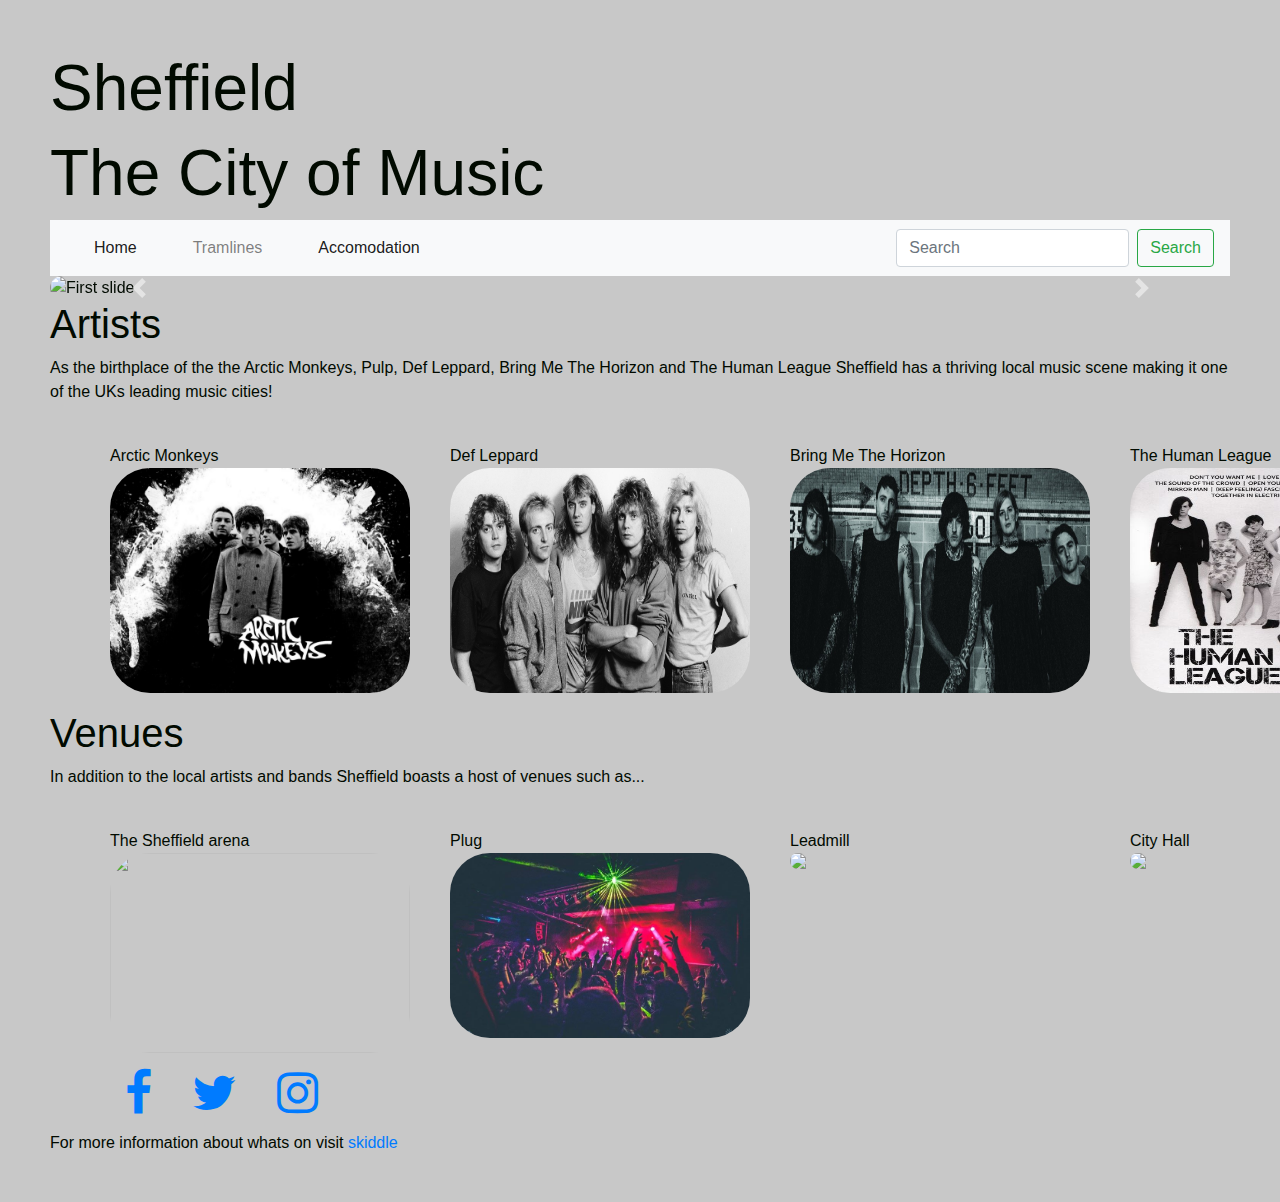
==== commit 28139aaa: "Merge branch 'master' of https://github.com/emb1989/group-project" ====
--- a/index.html
+++ b/index.html
@@ -1,116 +1,126 @@
 <!DOCTYPE html>
 <html>
 
-  <meta charset="utf-8" />
-  <meta http-equiv="X-UA-Compatible" content="IE=edge">
-  <meta name="viewport" content="width=device-width, initial-scale=1">
+<meta charset="utf-8" />
+<meta http-equiv="X-UA-Compatible" content="IE=edge">
+<meta name="viewport" content="width=device-width, initial-scale=1">
 
-  <title>Sheffield Music</title>
-  <link rel="stylesheet" type="text/css" href="css/bootstrap.css">
-  <link rel="stylesheet" type="text/css" href="css/styles.css">
-  <script
-  src="http://code.jquery.com/jquery-3.3.1.min.js"
-  integrity="sha256-FgpCb/KJQlLNfOu91ta32o/NMZxltwRo8QtmkMRdAu8="
-  crossorigin="anonymous"></script>
+<title>Sheffield Music</title>
+<link rel="stylesheet" type="text/css" href="css/bootstrap.css">
+<link rel="stylesheet" type="text/css" href="css/styles.css">
+<script
+src="http://code.jquery.com/jquery-3.3.1.min.js"
+integrity="sha256-FgpCb/KJQlLNfOu91ta32o/NMZxltwRo8QtmkMRdAu8="
+crossorigin="anonymous"></script>
+<link rel="stylesheet" href="https://maxcdn.bootstrapcdn.com/font-awesome/4.5.0/css/font-awesome.min.css">
+<link rel="stylesheet" type="text/css" href="bootstrap-social.css">
 
 </head>
 <body>
 
   <div>
-  <h1>Sheffield</h1>
-<h1>The City of Music</h1>
-  <nav class="navbar navbar-expand-lg navbar-light bg-light">
-    <button class="navbar-toggler" type="button" data-toggle="collapse" data-target="#navbarTogglerDemo01" aria-controls="navbarTogglerDemo01" aria-expanded="false" aria-label="Toggle navigation">
-      <span class="navbar-toggler-icon"></span>
-    </button>
-    <div class="collapse navbar-collapse" id="navbarTogglerDemo01">
+    <h1>Sheffield</h1>
+    <h1>The City of Music</h1>
+    <nav class="navbar navbar-expand-lg navbar-light bg-light">
+      <button class="navbar-toggler" type="button" data-toggle="collapse" data-target="#navbarTogglerDemo01" aria-controls="navbarTogglerDemo01" aria-expanded="false" aria-label="Toggle navigation">
+        <span class="navbar-toggler-icon"></span>
+      </button>
+      <div class="collapse navbar-collapse" id="navbarTogglerDemo01">
 
-      <ul class="navbar-nav mr-auto mt-2 mt-lg-0">
-        <li class="nav-item active">
+        <ul class="navbar-nav mr-auto mt-2 mt-lg-0">
+          <li class="nav-item active">
 
-          <a class="nav-link" href="index.html">Home <span class="sr-only">(current)</span></a>
-        </li>
-        <li class="nav-item">
-          <a class="nav-link" href="tramlines.html">Tramlines</a>
-        </li>
-        <li class="nav-item active">
-          <a class="nav-link" href="accomodation.html">Accomondation </a>
-        </li>
-      </ul>
-      <form class="form-inline my-2 my-lg-0">
-        <input class="form-control mr-sm-2" type="search" placeholder="Search" aria-label="Search">
-        <button class="btn btn-outline-success my-2 my-sm-0" type="submit">Search</button>
-      </form>
+            <a class="nav-link" href="index.html">Home <span class="sr-only">(current)</span></a>
+          </li>
+          <li class="nav-item">
+            <a class="nav-link" href="tramlines.html">Tramlines</a>
+          </li>
+          <li class="nav-item active">
+            <a class="nav-link" href="accomodation.html">Accomodation </a>
+          </li>
+        </ul>
+        <form class="form-inline my-2 my-lg-0">
+          <input class="form-control mr-sm-2" type="search" placeholder="Search" aria-label="Search">
+          <button class="btn btn-outline-success my-2 my-sm-0" type="submit">Search</button>
+        </form>
+      </div>
+    </nav>
+
+    <div id="carouselExampleControls" class="carousel slide" data-ride="carousel">
+      <div class="carousel-inner">
+        <div class="carousel-item active">
+          <img class="d-block w-100" src="Nightclub.jpg" alt="First slide">
+        </div>
+        <div class="carousel-item">
+          <img class="d-block w-100" src="night.jpg" alt="Second slide">
+        </div>
+        <div class="carousel-item">
+          <img class="d-block w-100" src="nightlife p2.jpg" alt="Third slide">
+        </div>
+      </div>
+      <a class="carousel-control-prev" href="#carouselExampleControls" role="button" data-slide="prev">
+        <span class="carousel-control-prev-icon" aria-hidden="true"></span>
+        <span class="sr-only">Previous</span>
+      </a>
+      <a class="carousel-control-next" href="#carouselExampleControls" role="button" data-slide="next">
+        <span class="carousel-control-next-icon" aria-hidden="true"></span>
+        <span class="sr-only">Next</span>
+      </a>
     </div>
-  </nav>
 
-  <div id="carouselExampleControls" class="carousel slide" data-ride="carousel">
-    <div class="carousel-inner">
-      <div class="carousel-item active">
-        <img class="d-block w-100" src="Nightclub.jpg" alt="First slide">
-      </div>
-      <div class="carousel-item">
-        <img class="d-block w-100" src="night.jpg" alt="Second slide">
-      </div>
-      <div class="carousel-item">
-        <img class="d-block w-100" src="nightlife p2.jpg" alt="Third slide">
-      </div>
-    </div>
-    <a class="carousel-control-prev" href="#carouselExampleControls" role="button" data-slide="prev">
-      <span class="carousel-control-prev-icon" aria-hidden="true"></span>
-      <span class="sr-only">Previous</span>
-    </a>
-    <a class="carousel-control-next" href="#carouselExampleControls" role="button" data-slide="next">
-      <span class="carousel-control-next-icon" aria-hidden="true"></span>
-      <span class="sr-only">Next</span>
-    </a>
+
   </div>
 
+  <div>
+    <h2>Artists</h2>
+    <p>
+      As the birthplace of the the Arctic Monkeys, Pulp, Def Leppard, Bring Me The Horizon and The Human League
+      Sheffield has a thriving local music scene making it one of the UKs leading music cities!
+    </p>
+    <br>
+    <div>
+  
+        <ul>
 
-</div>
+          <li>Arctic Monkeys <a href="https://www.arcticmonkeys.com/"><img src="articmonkeys.jpg" width="300px" height="225px"></a></li>
+          <li>Def Leppard <a href="http://www.defleppard.com/"><img src="deflep.jpg" width="300px" height="225px"></li></a></li>
+          <li>Bring Me The Horizon <a href="https://www.bmthofficial.com/"><img src="bmth.jpg" width="300px" height="225px"></li></a></li>
+          <li>The Human League<a href="http://www.thehumanleague.co.uk/"><img src="thl.jpg" width="300px" height="225px"></li></a></li>
 
-<div>
-  <h2>Artists</h2>
-  <p>
-  As the birthplace of the the Arctic Monkeys, Pulp, Def Leppard, Bring Me The Horizon and The Human League
-  Sheffield has a thriving local music scene making it one of the UKs leading music cities!
-</p>
-<br>
-<div>
+        </ul>
 
-      <ul>
+      </div>
 
-        <li>Arctic Monkeys <a href="https://www.arcticmonkeys.com/"><img src="articmonkeys.jpg" width="300px" height="225px"></a></li>
-        <li>Def Leppard <a href="http://www.defleppard.com/"><img src="deflep.jpg" width="300px" height="225px"></li></a></li>
-        <li>Bring Me The Horizon <a href="https://www.bmthofficial.com/"><img src="bmth.jpg" width="300px" height="225px"></li></a></li>
-        <li>The Human League<a href="http://www.thehumanleague.co.uk/"><img src="thl.jpg" width="300px" height="225px"></li></a></li>
+      <div>
+        <h2>Venues</h2>
+        <p>
+          In addition to the local artists and bands Sheffield boasts a host of venues such as...
+        </p>
+        <br>
+
+          <ul>
+            <li>The Sheffield arena <a href="http://www.flydsaarena.co.uk/home"><img src="arena.jpg" width="300px" height="200px"></a></li>
+            <li>Plug <a href="https://the-plug.com/"><img src="plug.jpg" width="300px" height"200px"></li></a></li>
+            <li>Leadmill <a href="https://www.leadmill.co.uk/"><img src="leadmill.jpg" width="300px"></li></a></li>
+            <li>City Hall <a href="https://www.sheffieldcityhall.co.uk/Online/default.asp"><img src="cityhall.jpg" width="300px"></li></a></li>
+            <li>Yellow Arch Studios <a href="http://www.yellowarch.com/"><img src="yellowarch.jpg" width="300px" height="200px"></li></a></li>
+            <li>Hope Works <a href="http://www.hope-works.co.uk"><img src="hopeworks.jpg" width="300px" height="200px"></li></a></li>
+            <li>02 Academy <a href="https://academymusicgroup.com/o2academysheffield/"><img src="02.jpg" width="300px" height="200px"></li></a></li>
+          </ul>
+        </div>
+
+      <div class="col-md-6 .col-md-offset-3">
+        <ul class="social">
+          <li class="facebook"><a href="https://www.facebook.com/oursheff/"><width="100px" height="100px"<i class="fa fa-facebook fa-3x"></i></a></li>
+          <li class="twitter"><a href="https://twitter.com/search?q=twitter+sheffield&ref_src=twsrc%5Egoogle%7Ctwcamp%5Eserp%7Ctwgr%5Esearch"><i class="fa fa-twitter fa-3x"></i></a></li>
+          <li class="instagram"><a href="https://www.instagram.com/explore/tags/sheffield/?hl=en"><i class="fa fa-instagram fa-3x"></i></a></li>
 
       </ul>
+    </div>
 
-</div>
-
-<div>
-  <h2>Venues</h2>
-  <p>
-  In addition to the local artists and bands Sheffield boasts a host of venues such as...
-</p>
-<br>
-
-        <ul>
-          <li>The Sheffield arena <a href="http://www.flydsaarena.co.uk/home"><img src="arena.jpg" width="300px" height="200px"></a></li>
-          <li>Plug <a href="https://the-plug.com/"><img src="plug.jpg" width="300px" height"200px"></li></a></li>
-          <li>Leadmill <a href="https://www.leadmill.co.uk/"><img src="leadmill.jpg" width="300px"></li></a></li>
-          <li>City Hall <a href="https://www.sheffieldcityhall.co.uk/Online/default.asp"><img src="cityhall.jpg" width="300px"></li></a></li>
-          <li>Yellow Arch Studios <a href="http://www.yellowarch.com/"><img src="yellowarch.jpg" width="300px" height="200px"></li></a></li>
-          <li>Hope Works <a href="http://www.hope-works.co.uk"><img src="hopeworks.jpg" width="300px" height="200px"></li></a></li>
-          <li>02 Academy <a href="https://academymusicgroup.com/o2academysheffield/"><img src="02.jpg" width="300px" height="200px"></li></a></li>
-        </ul>
-        </div>
-
-
-  <p>
-    <h3>For more information about whats on visit <a href="https://www.skiddle.com/whats-on/Sheffield/">skiddle<h3/></a>
-  </p>
-    <script src="js/bootstrap.js"></script>
-</body>
-</html>
+    <p>
+      <h3>For more information about whats on visit <a href="https://www.skiddle.com/whats-on/Sheffield/">skiddle<h3/></a>
+      </p>
+      <script src="js/bootstrap.js"></script>
+    </body>
+    </html>
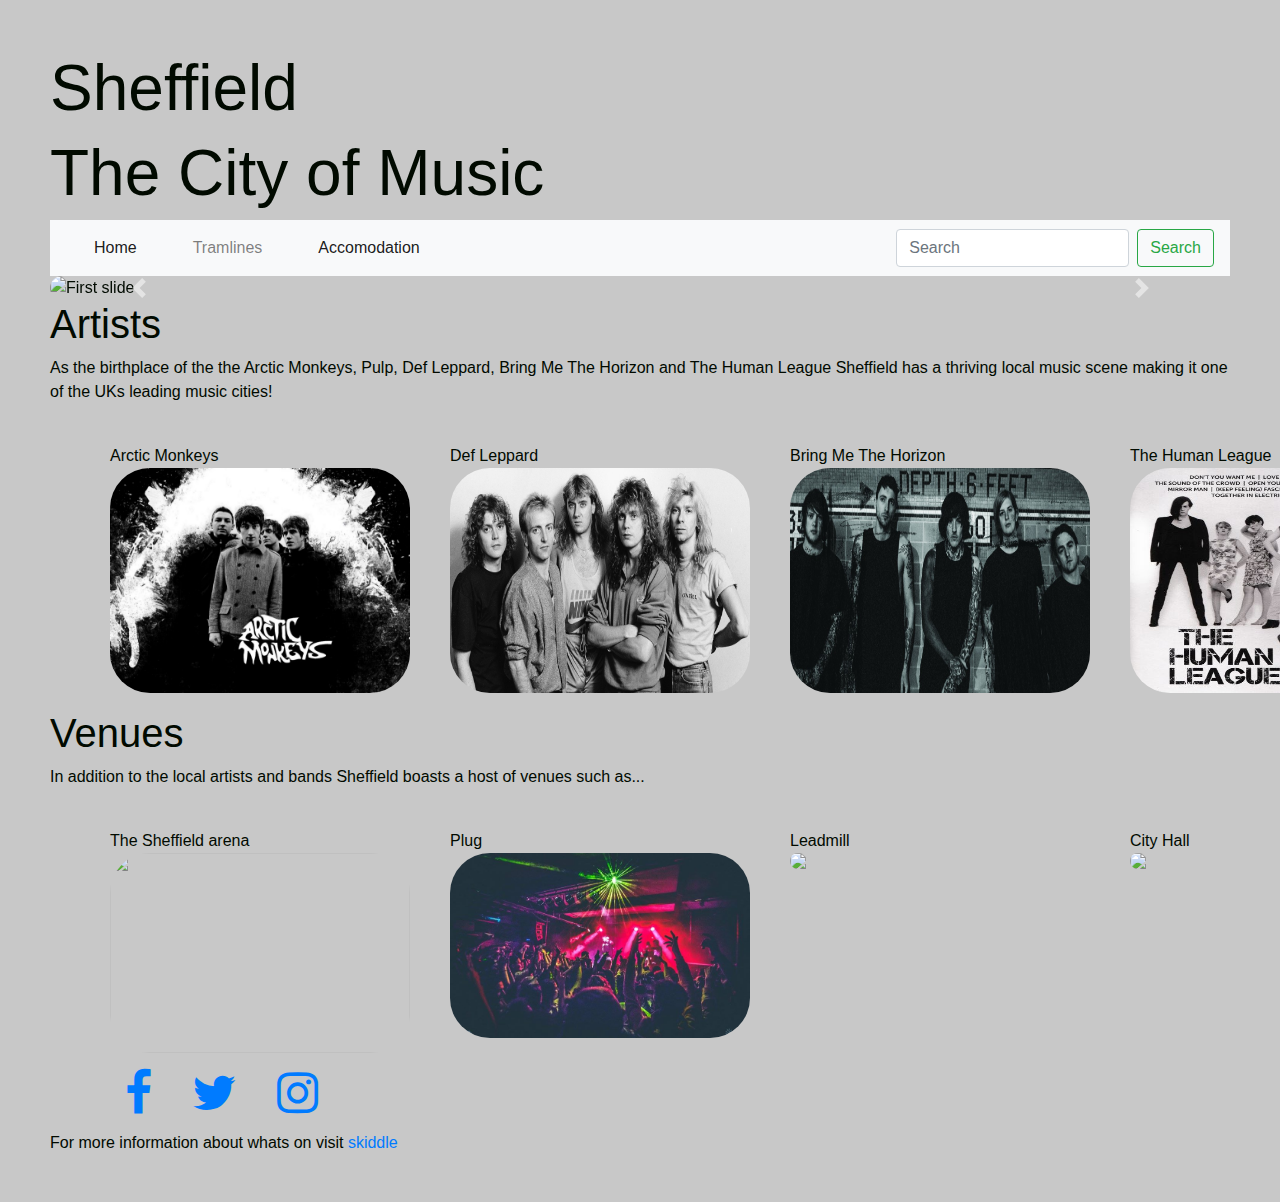
==== commit 82ec5f8d: "tidying up" ====
--- a/index.html
+++ b/index.html
@@ -79,7 +79,7 @@
     </p>
     <br>
     <div>
-  
+      
         <ul>
 
           <li>Arctic Monkeys <a href="https://www.arcticmonkeys.com/"><img src="articmonkeys.jpg" width="300px" height="225px"></a></li>
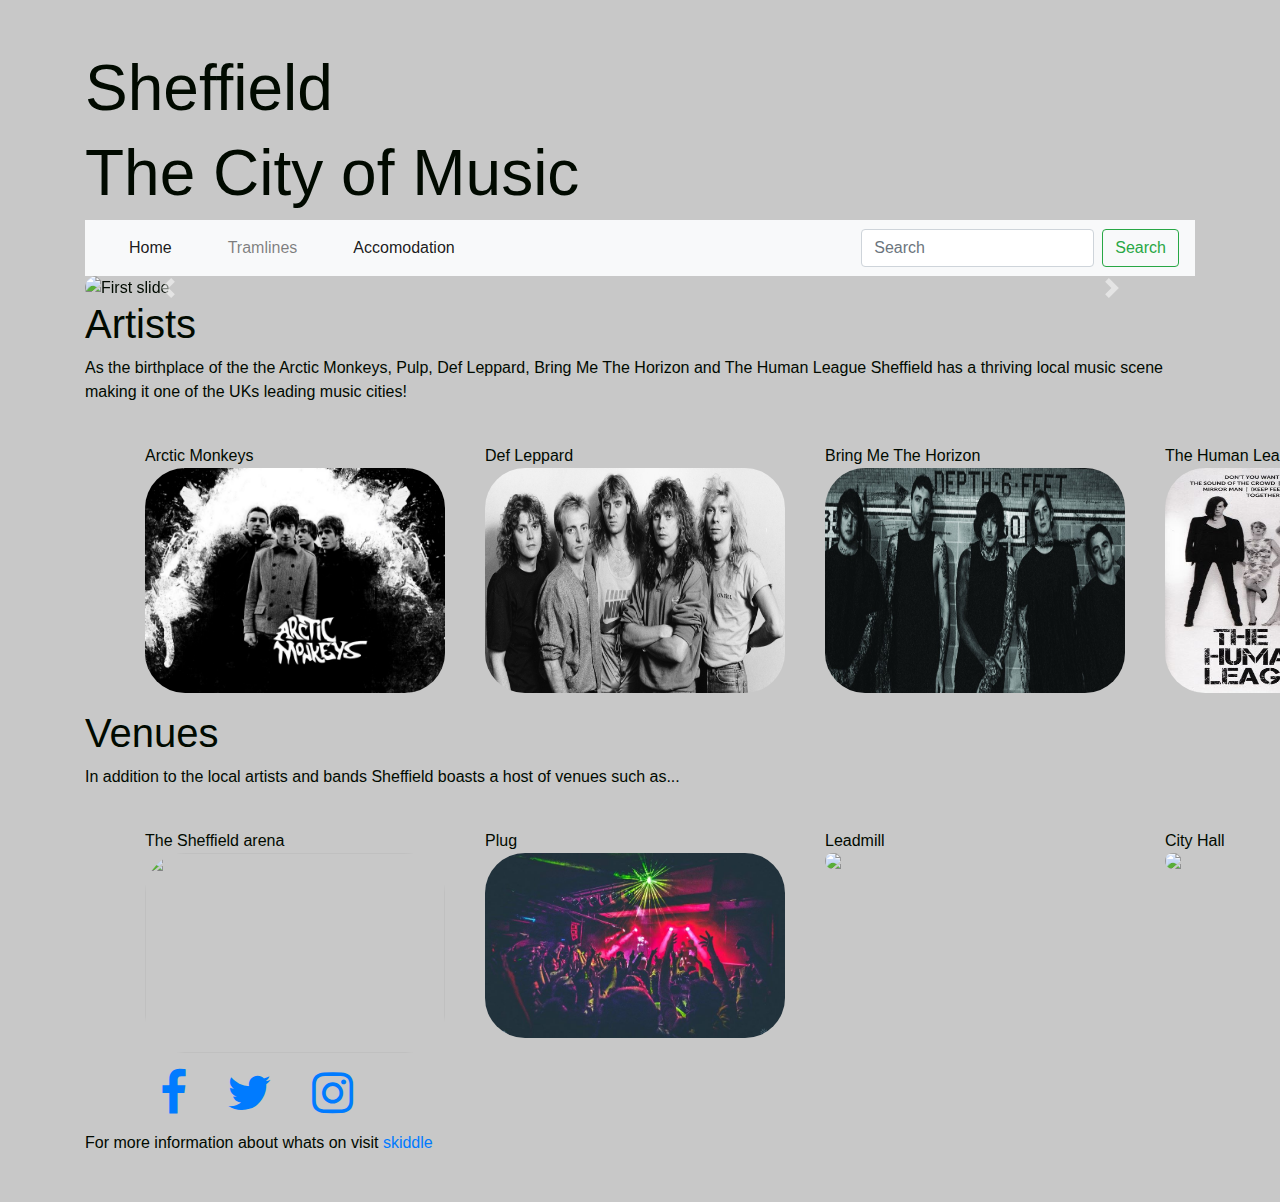
==== commit ed8d2ccd: "container added" ====
--- a/index.html
+++ b/index.html
@@ -17,6 +17,7 @@
 
 </head>
 <body>
+  <div class="container">
 
   <div>
     <h1>Sheffield</h1>
@@ -79,7 +80,7 @@
     </p>
     <br>
     <div>
-      
+
         <ul>
 
           <li>Arctic Monkeys <a href="https://www.arcticmonkeys.com/"><img src="articmonkeys.jpg" width="300px" height="225px"></a></li>
@@ -122,5 +123,6 @@
       <h3>For more information about whats on visit <a href="https://www.skiddle.com/whats-on/Sheffield/">skiddle<h3/></a>
       </p>
       <script src="js/bootstrap.js"></script>
+      </div>
     </body>
     </html>
